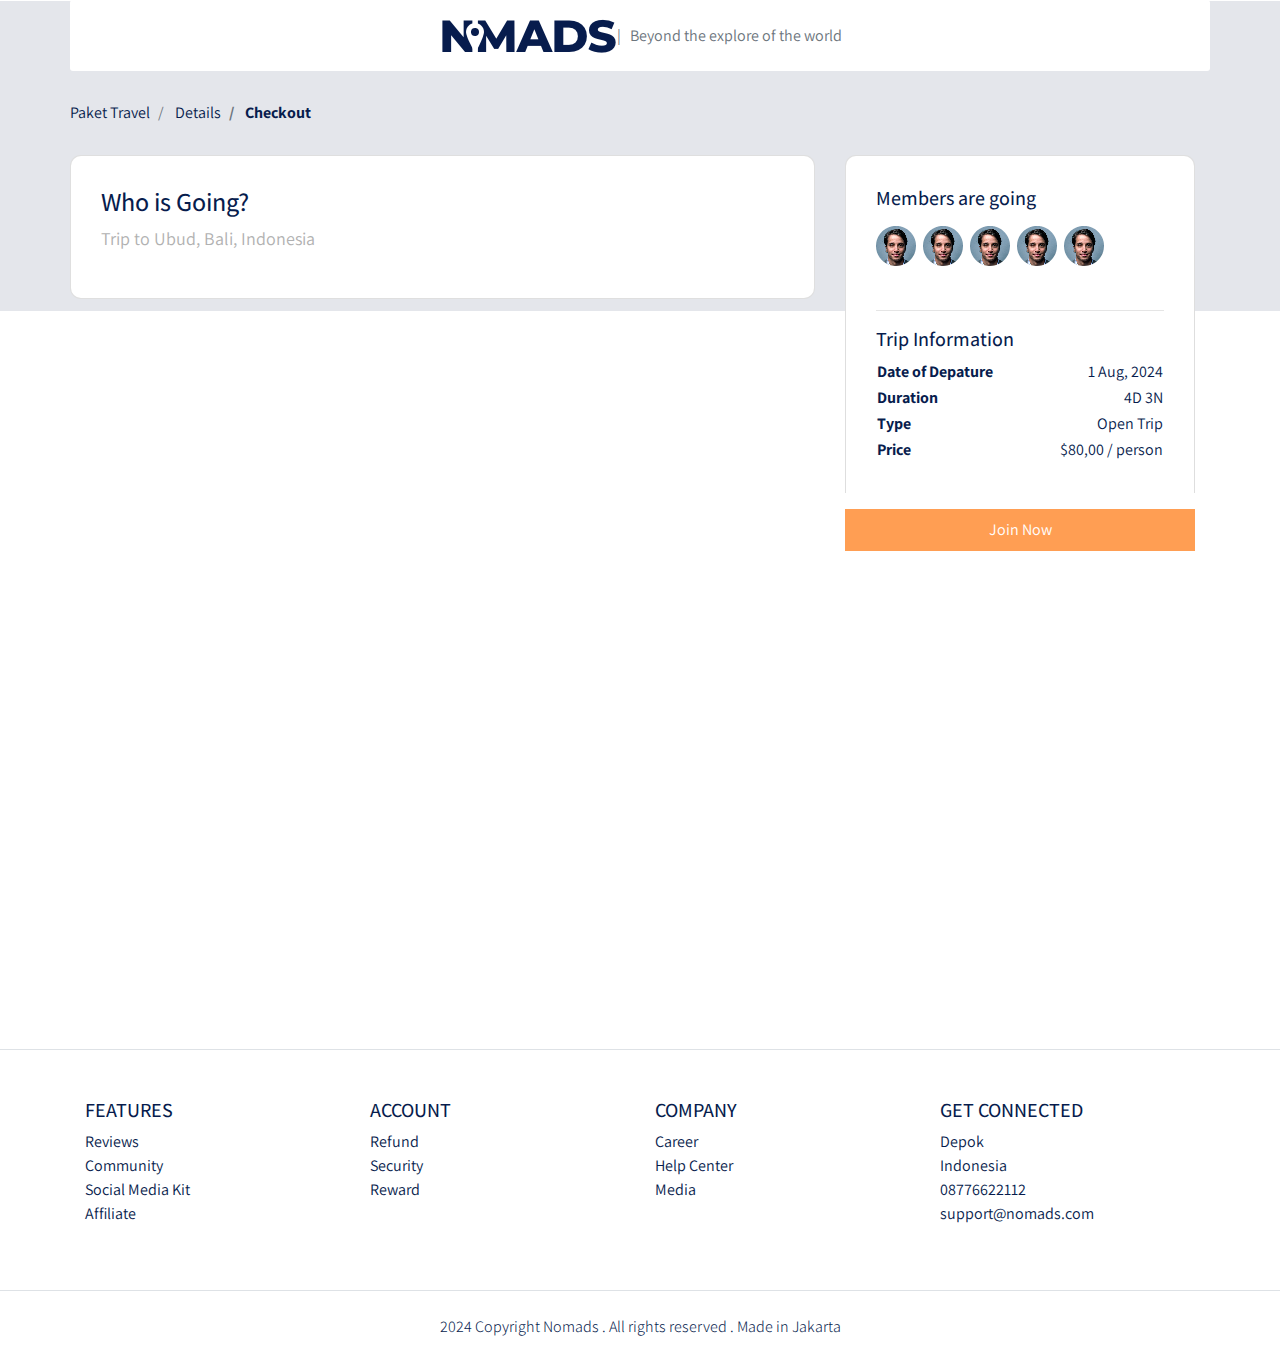
==== checkout.html @ 5605bcfe "add checkout page | make the left part" ====
<!DOCTYPE html>
<html lang="en">
  <head>
    <meta charset="UTF-8" />
    <meta name="viewport" content="width=device-width, initial-scale=1.0" />
    <title>Document</title>
    <link rel="stylesheet"
      href="frontend/libraries/bootstrap/css/bootstrap.css" />

    <link rel="stylesheet" href="frontend/libraries/xzoom/xzoom.css">

    <link rel="stylesheet" href="frontend/styles/main.css" />
    <link
      href="https://fonts.googleapis.com/css?family=Assistant&display=swap"
      rel="stylesheet" />
  </head>
  <body>
    <!-- Navbar -->
    <div class="container">
      <nav class="row navbar navbar-expand-lg navbar-light bg-white"
        style="border-radius: 3px;">
        <div class="navbar-nav ml-auto mr-auto mr-sm-auto mr-lg-0 mr-md-auto">
          <a href="index.html" class><img src="frontend/images/logo.png" alt>
          </a>
        </div>
        <ul class="navbar-nav mr-auto d-none d-lg-block">
          <li>
            <span class="text-muted">
              | &nbsp; Beyond the explore of the world
            </span>
          </li>
        </ul>
      </nav>
    </div>

    <main>
      <section class="section-details-header">

      </section>
      <section class="section-details-content">
        <div class="container">
          <div class="row">
            <div class="col p-0">
              <nav>
                <ol class="breadcrumb">
                  <li class="breadcrumb-item">
                    Paket Travel
                  </li>
                  <li class="breadcrumb-item">
                    Details
                  </li>
                  <li class="breadcrumb-item active">
                    Checkout
                  </li>
                </ol>
              </nav>
            </div>
          </div>
          <div class="row">
            <div class="col-lg-8 pl-lg-0">
              <div class="card card-details">
                <h1>Who is Going?</h1>
                <p>Trip to Ubud, Bali, Indonesia</p>              
              </div>
            </div>
            <div class="col-lg-4">
              <div class="card card-details card-right">
                <h2>Members are going</h2>
                <div class="members my-2">
                  <img src="frontend/images/member-3.png" alt
                    class="member-image mr-1">
                  <img src="frontend/images/member-3.png" alt
                    class="member-image mr-1">
                  <img src="frontend/images/member-3.png" alt
                    class="member-image mr-1">
                  <img src="frontend/images/member-3.png" alt
                    class="member-image mr-1">
                  <img src="frontend/images/member-3.png" alt
                    class="member-image mr-1">
                </div>
                <hr>
                <h2>Trip Information</h2>
                <table class="trip-information">
                  <tr>
                    <th width="50%">Date of Depature</th>
                    <td width="50%" class="text-right">
                      1 Aug, 2024
                    </td>
                  </tr>
                  <tr>
                    <th width="50%">Duration</th>
                    <td width="50%" class="text-right">
                      4D 3N
                    </td>
                  </tr>
                  <tr>
                    <th width="50%">Type</th>
                    <td width="50%" class="text-right">
                      Open Trip
                    </td>
                  </tr>
                  <tr>
                    <th width="50%">Price</th>
                    <td width="50%" class="text-right">
                      $80,00 / person
                    </td>
                  </tr>
                </table>
              </div>

              <div class="join-container">
                <a href="#" class="btn btn-block btn-join-now mt-3 py-2">
                  Join Now
                </a>
              </div>
            </div>
          </div>
        </div>
      </section>
    </main>

    <footer class="section-footer mt-5 mb-4 border-top">
      <div class="container pt-5 pb-5">
        <div class="row justify-content-center">
          <div class="col-12">
            <div class="row">
              <div class="col-12 col-lg-3">
                <h5>FEATURES</h5>
                <ul class="list-unstyled">
                  <li><a href="#">Reviews</a></li>
                  <li><a href="#">Community</a></li>
                  <li><a href="#">Social Media Kit</a></li>
                  <li><a href="#">Affiliate</a></li>
                </ul>
              </div>
              <div class="col-12 col-lg-3">
                <h5>ACCOUNT</h5>
                <ul class="list-unstyled">
                  <li><a href="#">Refund</a></li>
                  <li><a href="#">Security</a></li>
                  <li><a href="#">Reward</a></li>
                </ul>
              </div>
              <div class="col-12 col-lg-3">
                <h5>COMPANY</h5>
                <ul class="list-unstyled">
                  <li><a href="#">Career</a></li>
                  <li><a href="#">Help Center</a></li>
                  <li><a href="#">Media</a></li>
                </ul>
              </div>
              <div class="col-12 col-lg-3">
                <h5>GET CONNECTED</h5>
                <ul class="list-unstyled">
                  <li><a href="#">Depok</a></li>
                  <li><a href="#">Indonesia</a></li>
                  <li><a href="#">08776622112</a></li>
                  <li><a href="#">support@nomads.com</a></li>
                </ul>
              </div>
            </div>
          </div>
        </div>
      </div>

      <div class="container-fluid">
        <div
          class="row border-top justify-content-center align-items-center pt-4">
          <div class="col-auto text-gray-500 font-weight-light">
            2024 Copyright Nomads . All rights reserved . Made in Jakarta
          </div>
        </div>
      </div>
    </footer>

    <script src="frontend/libraries/jquery/jquery-3.4.1.min.js"></script>
    <script src="frontend/libraries/bootstrap/js/bootstrap.js"></script>
    <script src="frontend/libraries/retina/retina.min.js"></script>
    <script src="frontend/libraries/xzoom/xzoom.min.js"></script>
    <!-- Panggil JQuery -->
    <script>
      $(document).ready(function() {
        $('.xzoom, .xzoom-gallery').xzoom({
          zoomWidth: 500,
          title: false,
          tint: '#333',
          Xoffset: 15
        });
      });
    </script>
  </body>
</html>
---- frontend/libraries/xzoom/xzoom.css ----
/* Compatibility styles for frameworks like bootstrap, foundation e.t.c */
.xzoom-source img, .xzoom-preview img, .xzoom-lens img {
  display: block;
  max-width: none;
  max-height: none;
  -webkit-transition: none;
  -moz-transition: none;
  -o-transition: none;
  transition: none;
}
/* --------------- */

/* xZoom Styles below */
.xzoom-container { 
  display: inline-block;
}

.xzoom-thumbs {
  text-align: center;
  margin-bottom: 10px;
}

.xzoom { 
  -webkit-box-shadow: 0px 0px 5px 0px rgba(0,0,0,0.5);
  -moz-box-shadow: 0px 0px 5px 0px rgba(0,0,0,0.5);
  box-shadow: 0px 0px 5px 0px rgba(0,0,0,0.5);  
}
.xzoom2, .xzoom3, .xzoom4, .xzoom5 {
  -webkit-box-shadow: 0px 0px 5px 0px rgba(0,0,0,0.5);
  -moz-box-shadow: 0px 0px 5px 0px rgba(0,0,0,0.5);
  box-shadow: 0px 0px 5px 0px rgba(0,0,0,0.5);
}

/* Thumbs */
.xzoom-gallery, .xzoom-gallery2, .xzoom-gallery3, .xzoom-gallery4, .xzoom-gallery5 {
  border: 1px solid #cecece;
  margin-left: 5px;
  margin-bottom: 10px;
}

.xzoom-source, .xzoom-hidden {
  display: block;
  position: static;
  float: none;
  clear: both;
}

/* Everything out of border is hidden */
.xzoom-hidden {
  overflow: hidden;
}

/* Preview */
.xzoom-preview {
  border: 1px solid #888;
  background: #2f4f4f;
  box-shadow: -0px -0px 10px rgba(0,0,0,0.50);
}

/* Lens */
.xzoom-lens {
  border: 1px solid #555;
  box-shadow: -0px -0px 10px rgba(0,0,0,0.50);
  cursor: crosshair;
}

/* Loading */
.xzoom-loading {
  background-position: center center;
  background-repeat: no-repeat;
  border-radius: 100%;
  opacity: .7;
  background: url(../example/images/xloading.gif);
  width: 48px;
  height: 48px;
}

/* Additional class that applied to thumb when it is active */
.xactive {
  -webkit-box-shadow: 0px 0px 3px 0px rgba(74,169,210,1);
  -moz-box-shadow: 0px 0px 3px 0px rgba(74,169,210,1);
  box-shadow: 0px 0px 3px 0px rgba(74,169,210,1); 
  border: 1px solid #4aaad2;
}

/* Caption */
.xzoom-caption {
  position: absolute;
  bottom: -43px;
  left: 0;
  background: #000;
  width: 100%;
  text-align: left;
}

.xzoom-caption span {
  color: #fff;
  font-family: Arial, sans-serif;
  display: block;
  font-size: 0.75em;
  font-weight: bold;
  padding: 10px;
}
---- frontend/styles/main.css ----
body {
  background-color: #fff;
  font-family: "Assistant", sans-serif;
  color: #071c4d;
}

.navbar-brand img {
  max-height: 40px;
}

.navbar-light .navbar-nav .nav-link {
  color: #071c4d;
}
.navbar-light .navbar-nav .nav-link.active {
  font-weight: bold;
  color: #071c4d !important;
}

.btn-navbar-right {
  margin-top: -10px !important;
  margin-bottom: -8px !important;
  margin-right: -18px !important;
  height: 70px;
  border-radius: 3px;
}

.btn-login {
  background-color: #071c4d;
  color: #fff;
}
.btn-login:hover {
  color: #fff;
}

header {
  padding: 180px 0 165px;
  margin-top: -70px;
  background-image: url("../images/header.jpg");
  background-size: cover;
}
header h1,
header p {
  color: #fff;
}
header h1 {
  font-family: "Playfair Display", serif;
  font-weight: bold;
  font-size: 50px;
}
header p {
  font-size: 22px;
}
header .btn-get-started {
  background-color: #ff9e53;
  color: #fff;
}
header .btn-get-started:hover {
  background-color: #ffaa69;
  color: #fff;
}

.section-stats {
  margin-top: -50px;
}
.section-stats .stats-detail {
  padding-top: 15px;
  background-color: #fff;
  padding-left: 40px;
}
.section-stats h2 {
  font-size: 30px;
  margin-bottom: 0;
}
.section-stats p {
  font-size: 20px;
  font-weight: lighter;
}

.section-popular {
  min-height: 540px;
  background-color: #051334;
  margin-top: -50px;
  margin-bottom: -230px;
}
.section-popular .section-popular-heading {
  margin-top: 150px;
}
.section-popular h2,
.section-popular p {
  color: #fff;
}
.section-popular h2 {
  font-family: "Playfair Display", serif;
  font-weight: bold;
  font-size: 40px;
}
.section-popular p {
  font-size: 18px;
}

.section-popular-content .section-popular-travel .card-travel {
  min-height: 380px;
  background-color: #ddd;
  color: #ffffff;
  padding: 30px;
  background-size: cover;
  margin-bottom: 20px;
}
.section-popular-content .section-popular-travel .travel-country {
  font-size: 18px;
  color: #ffae6f;
}
.section-popular-content .section-popular-travel .travel-location {
  font-size: 26px;
  color: #ffae6f;
}
.section-popular-content .section-popular-travel .travel-button .btn-travel-details {
  background-color: #ff9e53;
  color: #fff;
}
.section-popular-content .section-popular-travel .travel-button .btn-travel-details:hover {
  background-color: #ffae6f;
  color: #fff;
}

.section-networks {
  background-color: #fff;
  margin-top: -170px;
  padding-top: 240px;
  padding-bottom: 50px;
}
.section-networks h2 {
  font-family: "Playfair Display", serif;
  font-weight: bold;
  font-size: 40px;
}
.section-networks p {
  font-size: 18px;
}
.section-networks img {
  max-width: 100%;
}

.section-testimonial-heading {
  background: linear-gradient(#fff 0%, #f7f9ff 100%);
  padding-top: 50px;
  min-height: 506px;
}
.section-testimonial-heading h2 {
  font-family: "Playfair Display", serif;
  font-weight: bold;
  font-size: 40px;
}
.section-testimonial-heading p {
  font-size: 18px;
}

.section-testimonial-content {
  margin-top: -300px;
  padding-bottom: 50px;
}
.section-testimonial-content .card-testimonial {
  padding: 40px 20px 10px;
  border-radius: 11px;
  margin-bottom: 20px;
}
.section-testimonial-content .card-testimonial .testimonial-content {
  min-height: 380px;
}
.section-testimonial-content .card-testimonial h3 {
  font-size: 22px;
}
.section-testimonial-content .card-testimonial .testimonial {
  font-weight: 200;
  font-size: 26px;
  color: #6e6e6e;
  min-height: 160px;
}
.section-testimonial-content .card-testimonial .trip-to {
  font-weight: normal;
  font-size: 22px;
  color: #6e6e6e;
}
.section-testimonial-content .card-testimonial hr {
  margin-left: -20px;
  margin-right: -20px;
}
.section-testimonial-content .btn-get-started {
  background-color: #ff9e53;
  color: #fff;
}
.section-testimonial-content .btn-get-started:hover {
  background-color: #ffaa69;
  color: #fff;
}
.section-testimonial-content .btn-need-help {
  background-color: #f2f2f2;
  color: #c3c3c3;
}
.section-testimonial-content .btn-need-help:hover {
  background-color: #fafafa;
  color: #c3c3c3;
}

.section-footer a {
  color: #071c4d;
}

.section-details-header {
  min-height: 310px;
  background: #e4e6eb;
  margin-top: -70px;
}

.section-details-content {
  margin-top: -210px;
  min-height: 100vh;
}
.section-details-content .breadcrumb {
  background-color: transparent;
  padding: 0;
  margin-bottom: 30px;
}
.section-details-content .breadcrumb-item.active {
  font-weight: bold;
  color: #071c4d;
}
.section-details-content .card-details {
  padding: 30px;
  border-radius: 11px;
}
.section-details-content .card-details h1 {
  font-size: 26px;
}
.section-details-content .card-details h2 {
  font-size: 20px;
}
.section-details-content .card-details p {
  font-size: 18px;
  color: #b1b1b1;
}
.section-details-content .card-right {
  border-bottom-left-radius: 0;
  border-bottom-right-radius: 0;
  border-bottom: 0;
}
.section-details-content .features {
  margin-top: 20px;
}
.section-details-content .features h3 {
  font-size: 18px;
  color: #071c4d;
  margin-bottom: 0;
}
.section-details-content .features p {
  margin-bottom: 0;
}
.section-details-content .features .description {
  margin-left: 10px;
  overflow: hidden;
  float: left;
}
.section-details-content .features .features-image {
  width: 45px;
  height: 45px;
  float: left;
}
.section-details-content .gallery .xzoom-container {
  display: block;
}
.section-details-content .gallery .xzoom-container .zoom {
  width: 100%;
  box-shadow: none;
  margin-bottom: 10px;
}
.section-details-content .gallery .xzoom-container .xactive {
  border: 4px solid #1abc9c;
  box-shadow: none;
}
.section-details-content .member .member-image {
  width: 40px;
  height: 40px;
}
.section-details-content .join-container {
  margin-top: 16px;
}
.section-details-content .btn-join-now {
  background-color: #ff9e53;
  color: #fff;
  border-radius: 0;
}
.section-details-content .btn-join-now:hover {
  background-color: #ffb57c;
  color: #fff;
}/*# sourceMappingURL=main.css.map */
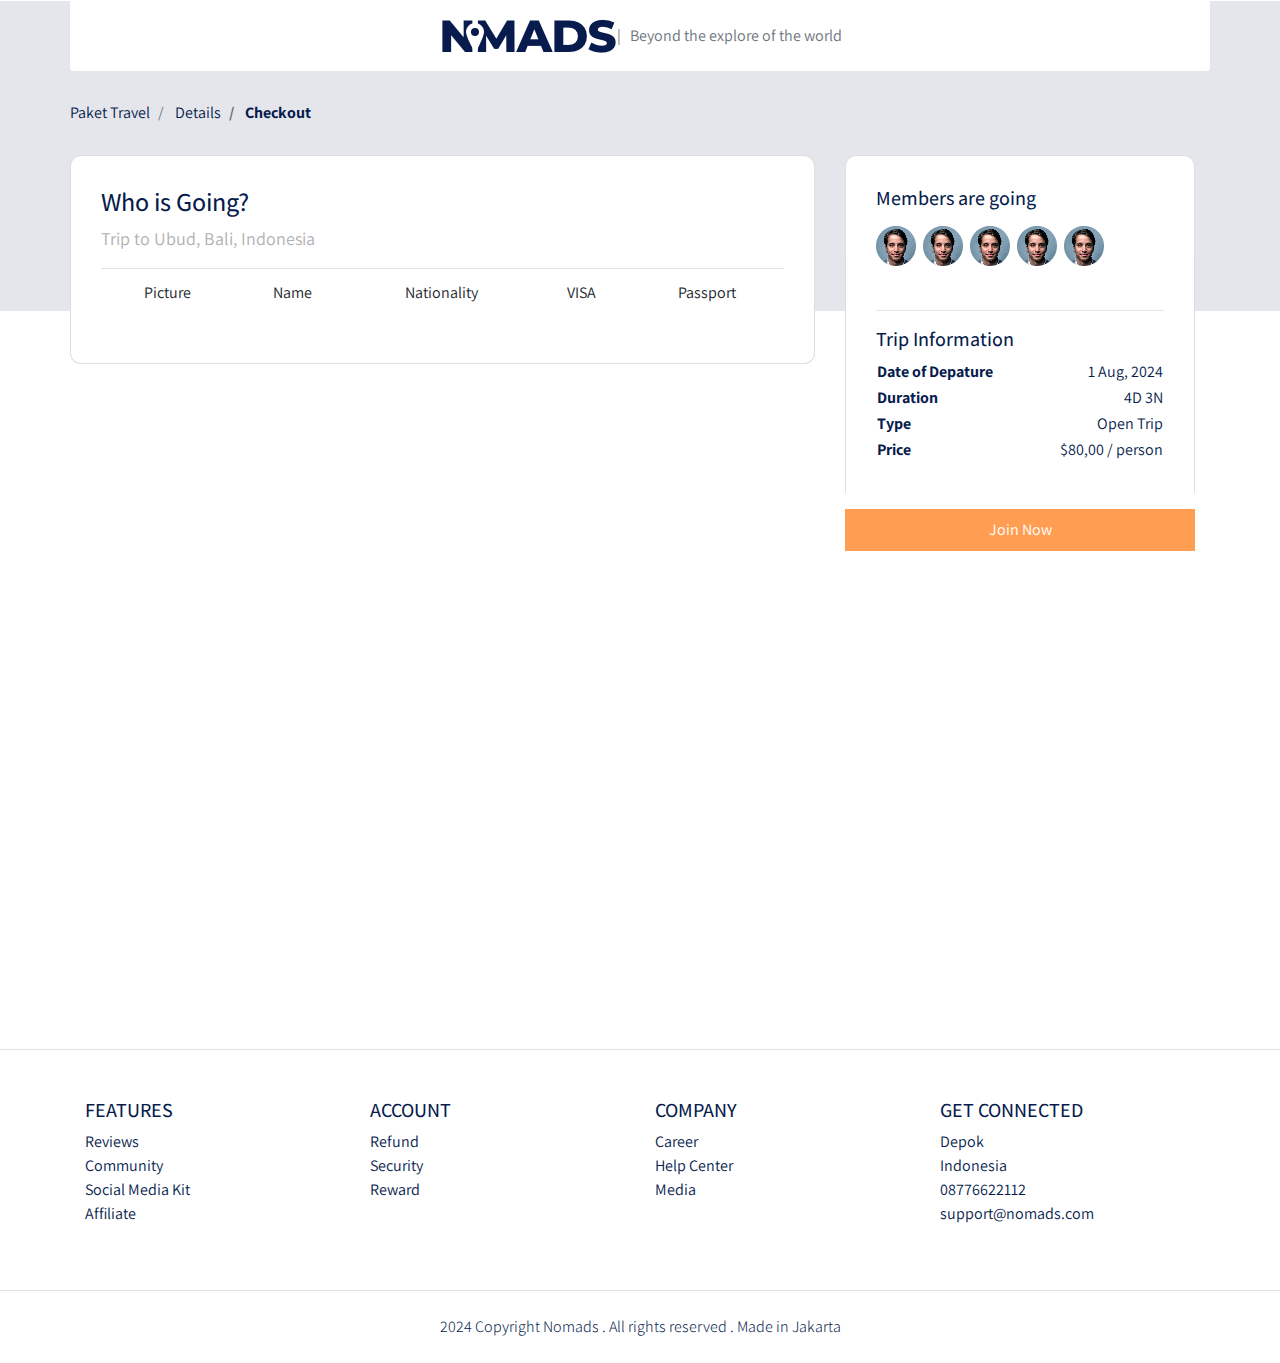
==== commit 16652268: "add checkout page | make the left part" ====
--- a/checkout.html
+++ b/checkout.html
@@ -60,7 +60,30 @@
             <div class="col-lg-8 pl-lg-0">
               <div class="card card-details">
                 <h1>Who is Going?</h1>
-                <p>Trip to Ubud, Bali, Indonesia</p>              
+                <p>Trip to Ubud, Bali, Indonesia</p>
+                <div class="attendee">
+                  <table class="table table-responsive-sm text-center">
+                    <thead>
+                      <tr>
+                        <td>
+                          Picture
+                        </td>
+                        <td>
+                          Name
+                        </td>
+                        <td>
+                          Nationality
+                        </td>
+                        <td>
+                          VISA
+                        </td>
+                        <td>
+                          Passport
+                        </td>
+                      </tr>
+                    </thead>
+                  </table>
+                </div>
               </div>
             </div>
             <div class="col-lg-4">
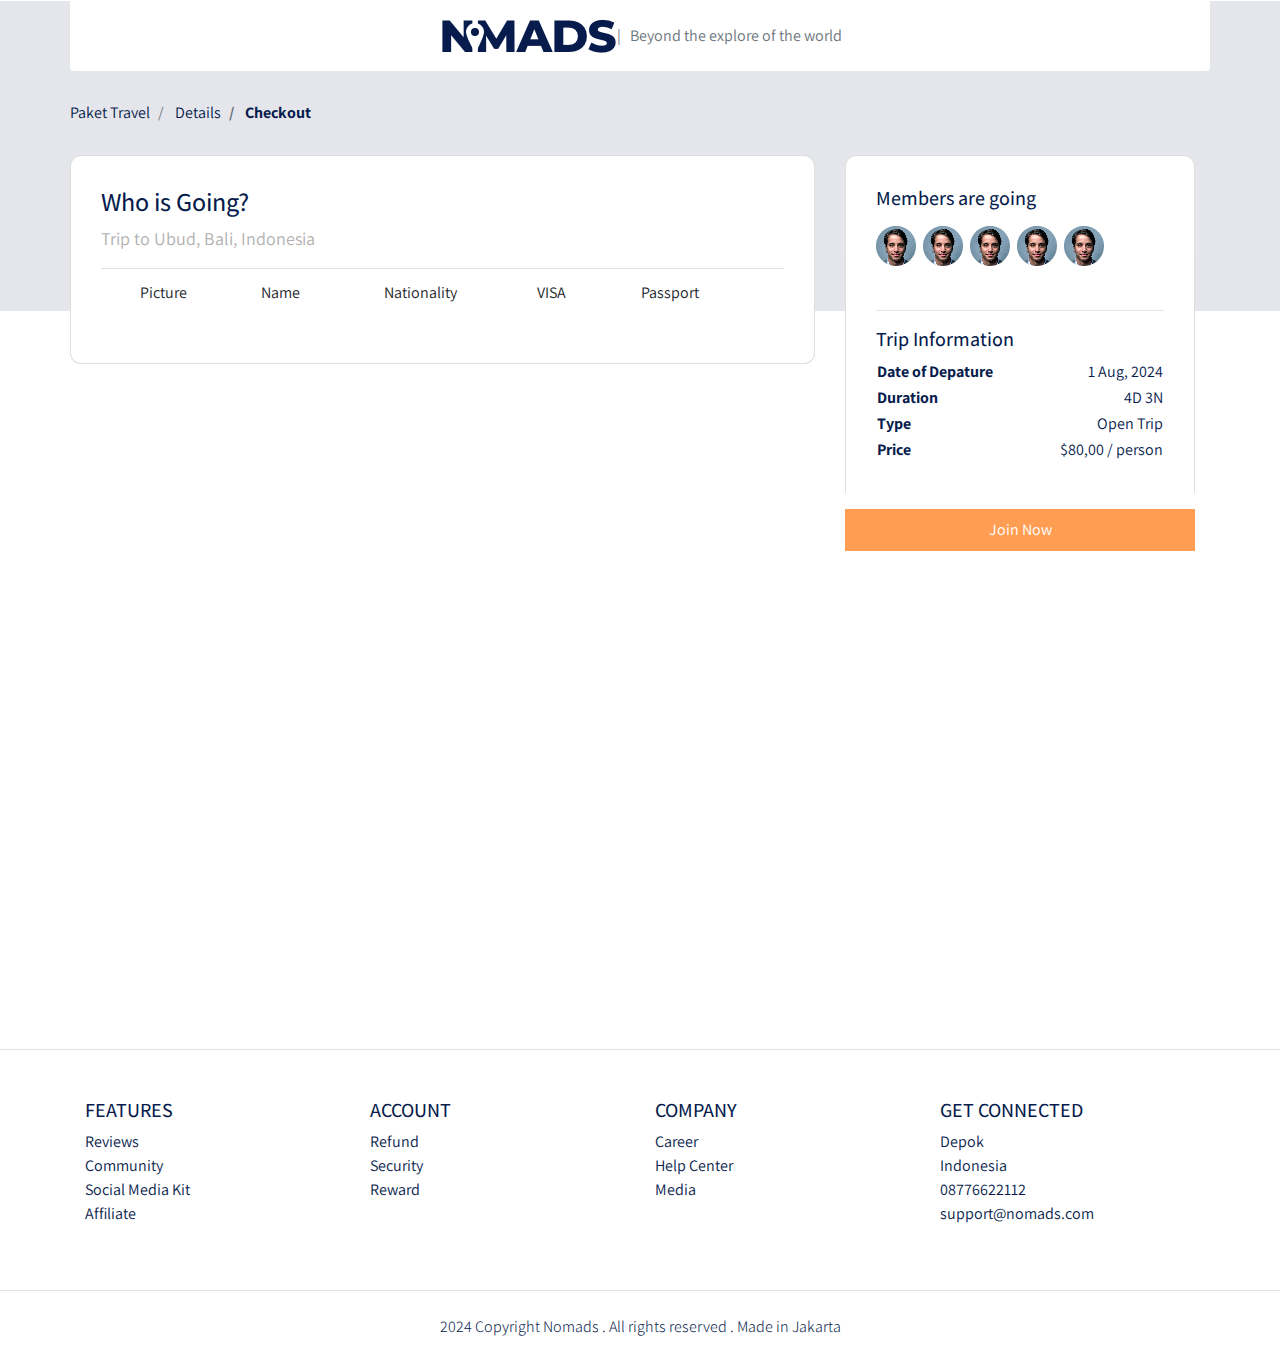
==== commit 520f8515: "add checkout page | make the left part" ====
--- a/checkout.html
+++ b/checkout.html
@@ -80,6 +80,8 @@
                         <td>
                           Passport
                         </td>
+                        <td>
+                        </td>
                       </tr>
                     </thead>
                   </table>
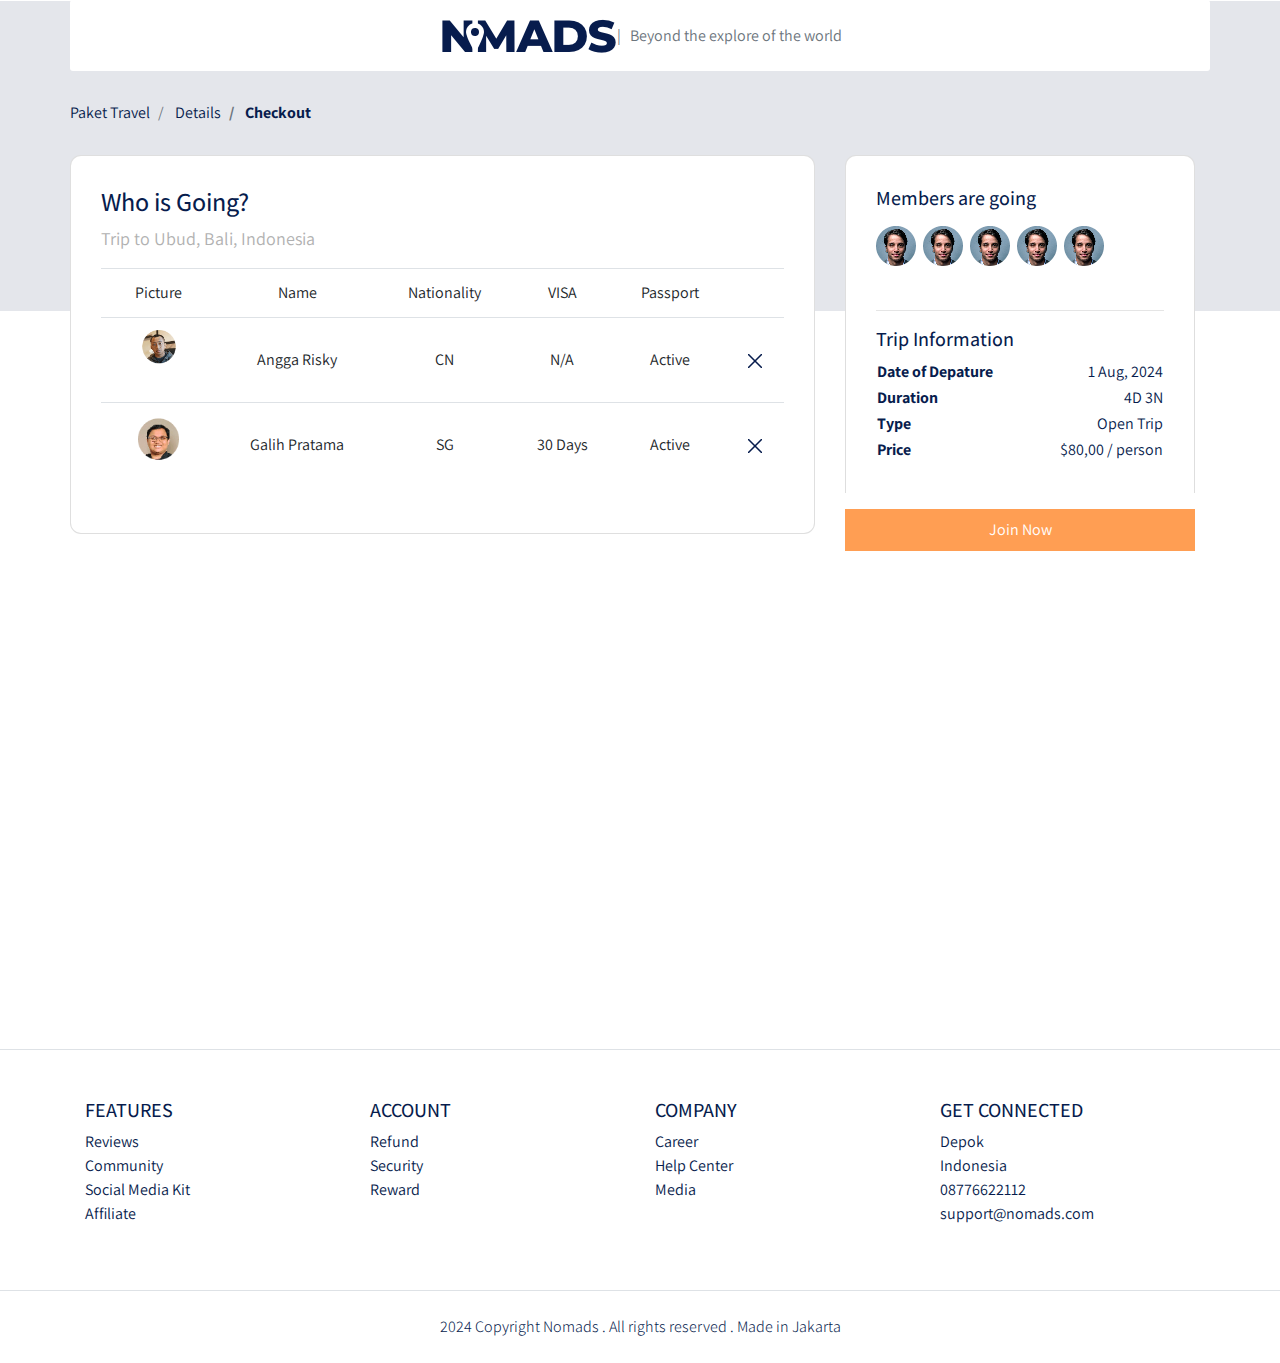
==== commit 55c3704e: "add checkout page | make the left part" ====
--- a/checkout.html
+++ b/checkout.html
@@ -84,6 +84,38 @@
                         </td>
                       </tr>
                     </thead>
+                    <tbody>
+                      <tr>
+                        <td>
+                          <img src="frontend/images/avatar-1.png" height="60">
+                        </td>
+                       
+                          <td class="align-middle">Angga Risky</td>
+                          <td class="align-middle">CN</td>
+                          <td class="align-middle">N/A</td>
+                          <td class="align-middle">Active</td>
+                          <td class="align-middle">
+                            <a href="#">
+                              <img src="frontend/images/ic_remove.png" alt="">
+                            </a>
+                          </td>
+                      </tr>
+                      <tr>
+                        <td>
+                          <img src="frontend/images/avatar-2.png" height="60">
+                        </td>
+                       
+                          <td class="align-middle">Galih Pratama</td>
+                          <td class="align-middle">SG</td>
+                          <td class="align-middle">30 Days</td>
+                          <td class="align-middle">Active</td>
+                          <td class="align-middle">
+                            <a href="#">
+                              <img src="frontend/images/ic_remove.png" alt="">
+                            </a>
+                          </td>
+                      </tr>
+                    </tbody>
                   </table>
                 </div>
               </div>
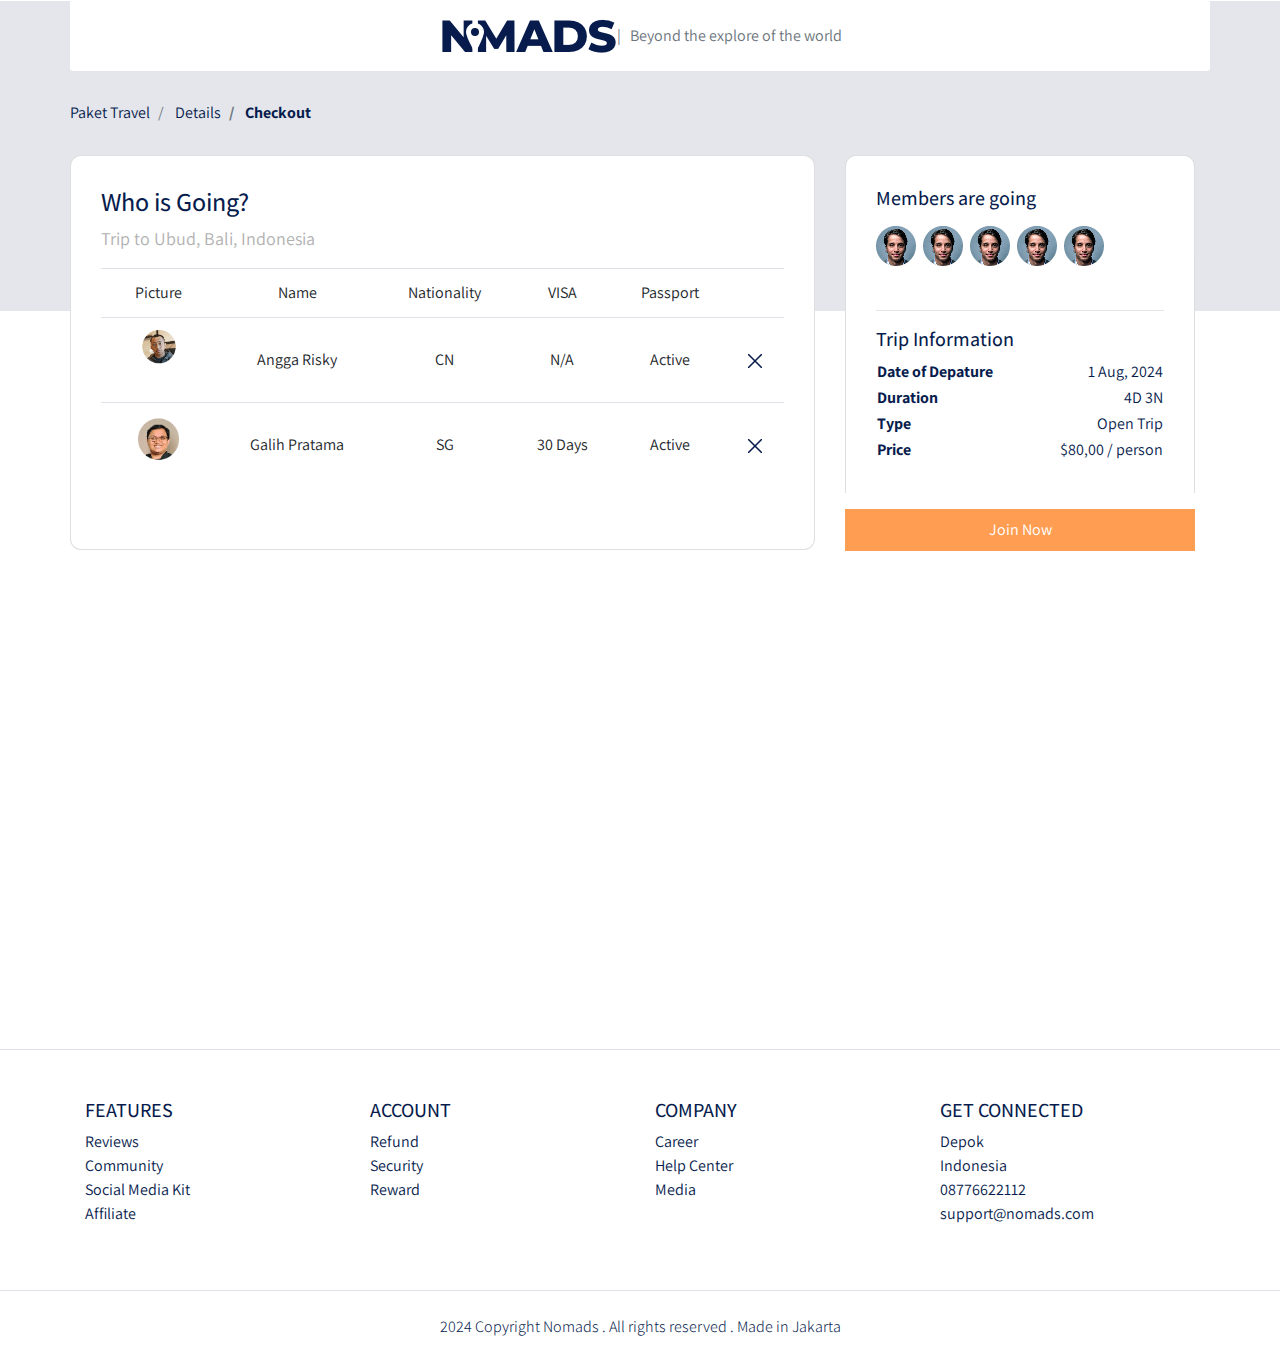
==== commit cea9efeb: "add checkout page | make the left part" ====
--- a/checkout.html
+++ b/checkout.html
@@ -118,6 +118,9 @@
                     </tbody>
                   </table>
                 </div>
+                <div class="member mt-3">
+                  
+                </div>
               </div>
             </div>
             <div class="col-lg-4">
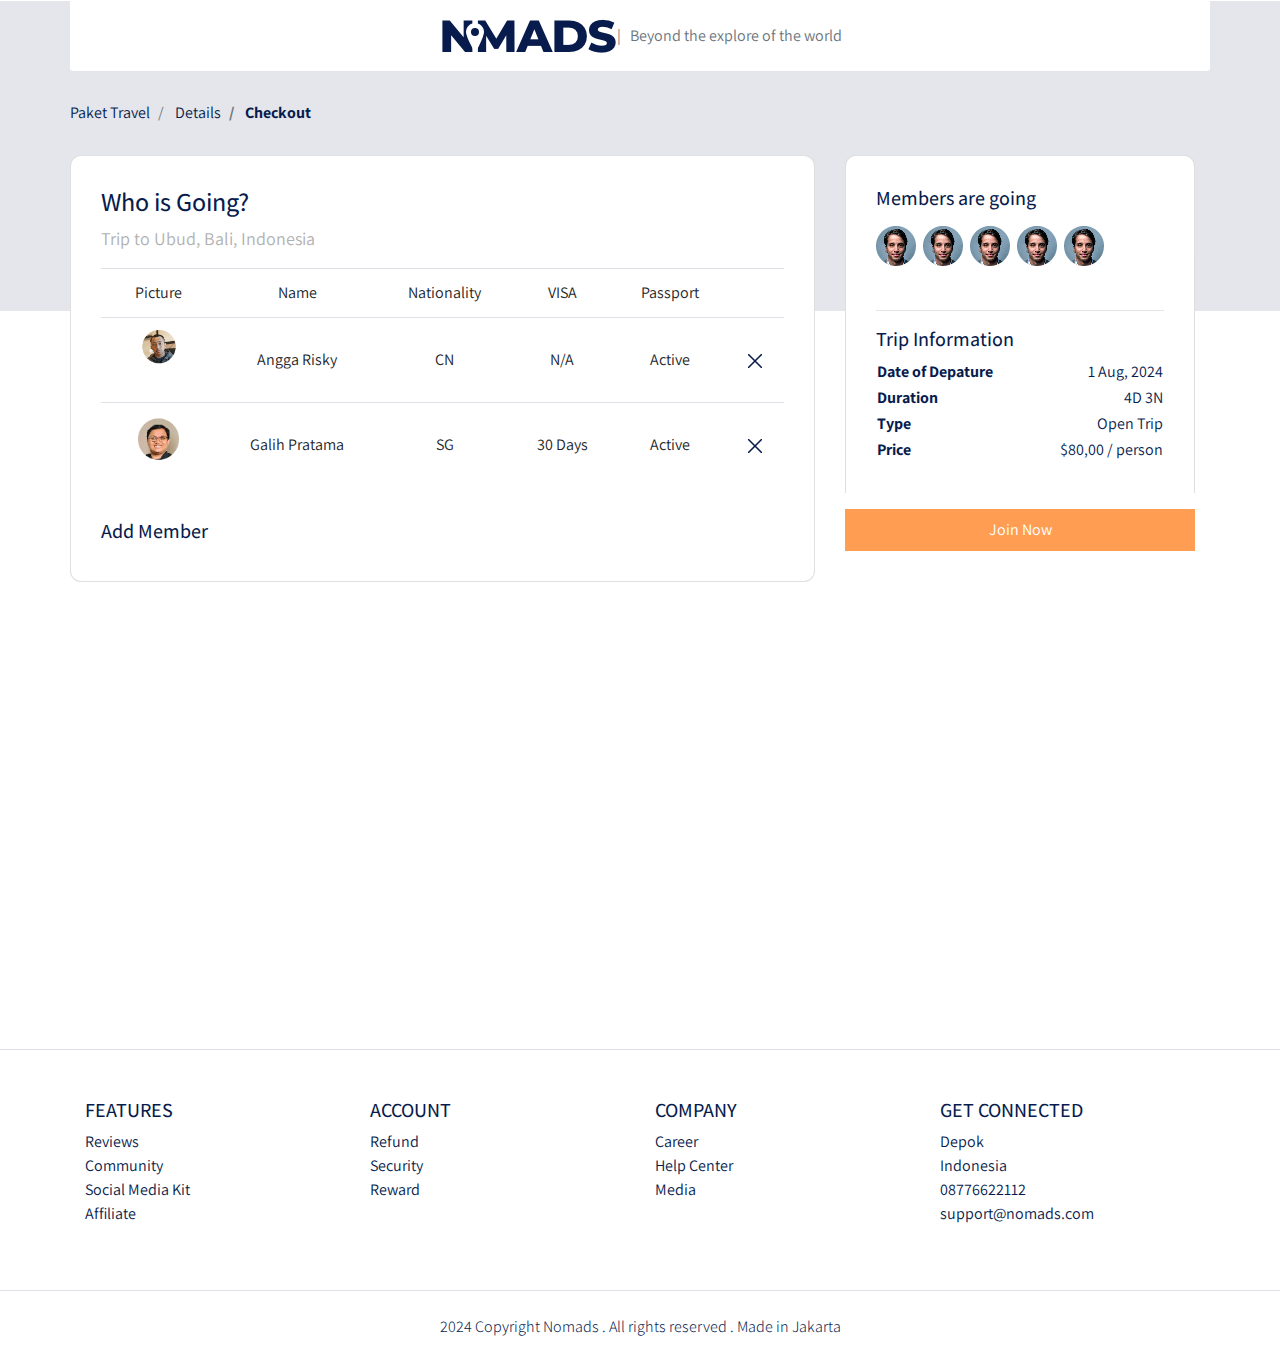
==== commit 2a0ae218: "add checkout page | make the left part" ====
--- a/checkout.html
+++ b/checkout.html
@@ -119,7 +119,10 @@
                   </table>
                 </div>
                 <div class="member mt-3">
-                  
+                  <h2>Add Member</h2>
+                  <form action="#" class="form-inline">
+                    <label for="inputUsername" class="sr-only">Name</label>
+                  </form>
                 </div>
               </div>
             </div>
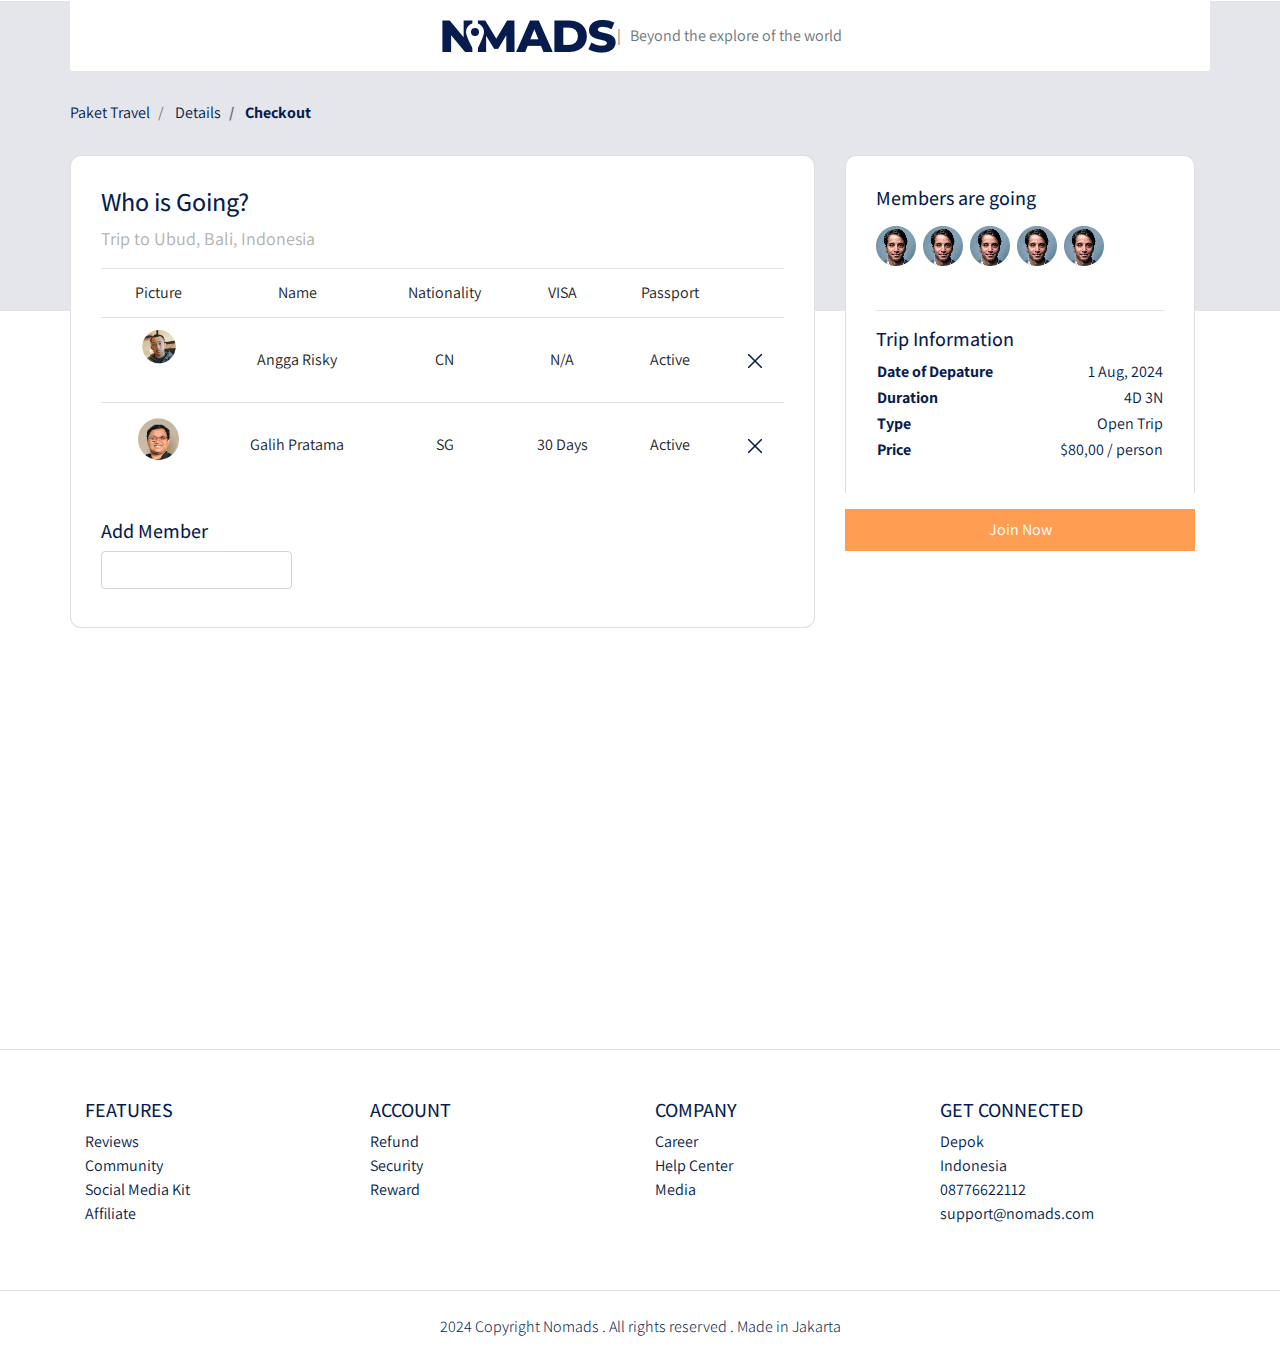
==== commit e362f9dd: "add checkout page | make the left part" ====
--- a/checkout.html
+++ b/checkout.html
@@ -89,31 +89,31 @@
                         <td>
                           <img src="frontend/images/avatar-1.png" height="60">
                         </td>
-                       
-                          <td class="align-middle">Angga Risky</td>
-                          <td class="align-middle">CN</td>
-                          <td class="align-middle">N/A</td>
-                          <td class="align-middle">Active</td>
-                          <td class="align-middle">
-                            <a href="#">
-                              <img src="frontend/images/ic_remove.png" alt="">
-                            </a>
-                          </td>
+
+                        <td class="align-middle">Angga Risky</td>
+                        <td class="align-middle">CN</td>
+                        <td class="align-middle">N/A</td>
+                        <td class="align-middle">Active</td>
+                        <td class="align-middle">
+                          <a href="#">
+                            <img src="frontend/images/ic_remove.png" alt>
+                          </a>
+                        </td>
                       </tr>
                       <tr>
                         <td>
                           <img src="frontend/images/avatar-2.png" height="60">
                         </td>
-                       
-                          <td class="align-middle">Galih Pratama</td>
-                          <td class="align-middle">SG</td>
-                          <td class="align-middle">30 Days</td>
-                          <td class="align-middle">Active</td>
-                          <td class="align-middle">
-                            <a href="#">
-                              <img src="frontend/images/ic_remove.png" alt="">
-                            </a>
-                          </td>
+
+                        <td class="align-middle">Galih Pratama</td>
+                        <td class="align-middle">SG</td>
+                        <td class="align-middle">30 Days</td>
+                        <td class="align-middle">Active</td>
+                        <td class="align-middle">
+                          <a href="#">
+                            <img src="frontend/images/ic_remove.png" alt>
+                          </a>
+                        </td>
                       </tr>
                     </tbody>
                   </table>
@@ -122,6 +122,7 @@
                   <h2>Add Member</h2>
                   <form action="#" class="form-inline">
                     <label for="inputUsername" class="sr-only">Name</label>
+                    <input type="text" class="form-control mb-2 mr-sm-2">
                   </form>
                 </div>
               </div>
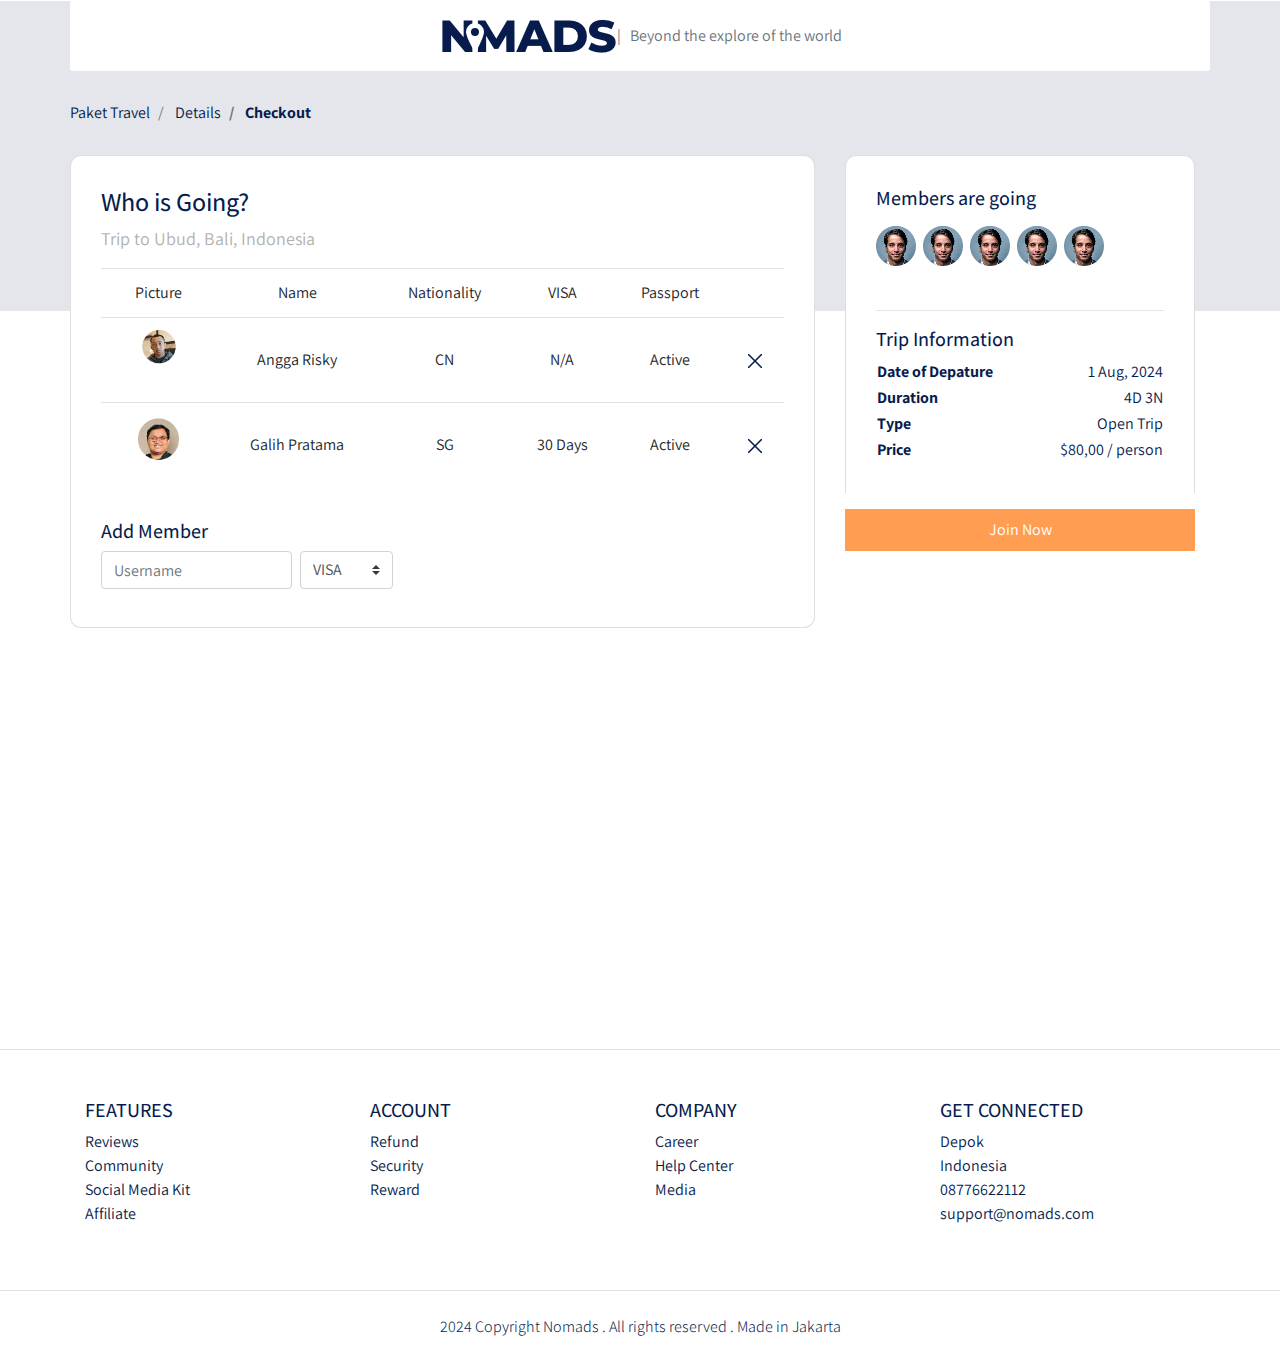
==== commit e01813d2: "add checkout page | make the left part" ====
--- a/checkout.html
+++ b/checkout.html
@@ -122,7 +122,16 @@
                   <h2>Add Member</h2>
                   <form action="#" class="form-inline">
                     <label for="inputUsername" class="sr-only">Name</label>
-                    <input type="text" class="form-control mb-2 mr-sm-2">
+                    <input name="inputUsername" type="text"
+                      class="form-control mb-2 mr-sm-2" id="inputUsername"
+                      placeholder="Username">
+                    <label for="inputVisa" class="sr-only">Visa</label>
+                    <select name="inputVisa" id="inputVisa"
+                      class="custom-select mb-2 mr-sm-2">
+                      <option value="VISA" selected>VISA</option>
+                      <option value="30 Days">30 Days</option>
+                      <option value="N/A">N/A</option>
+                    </select>
                   </form>
                 </div>
               </div>
